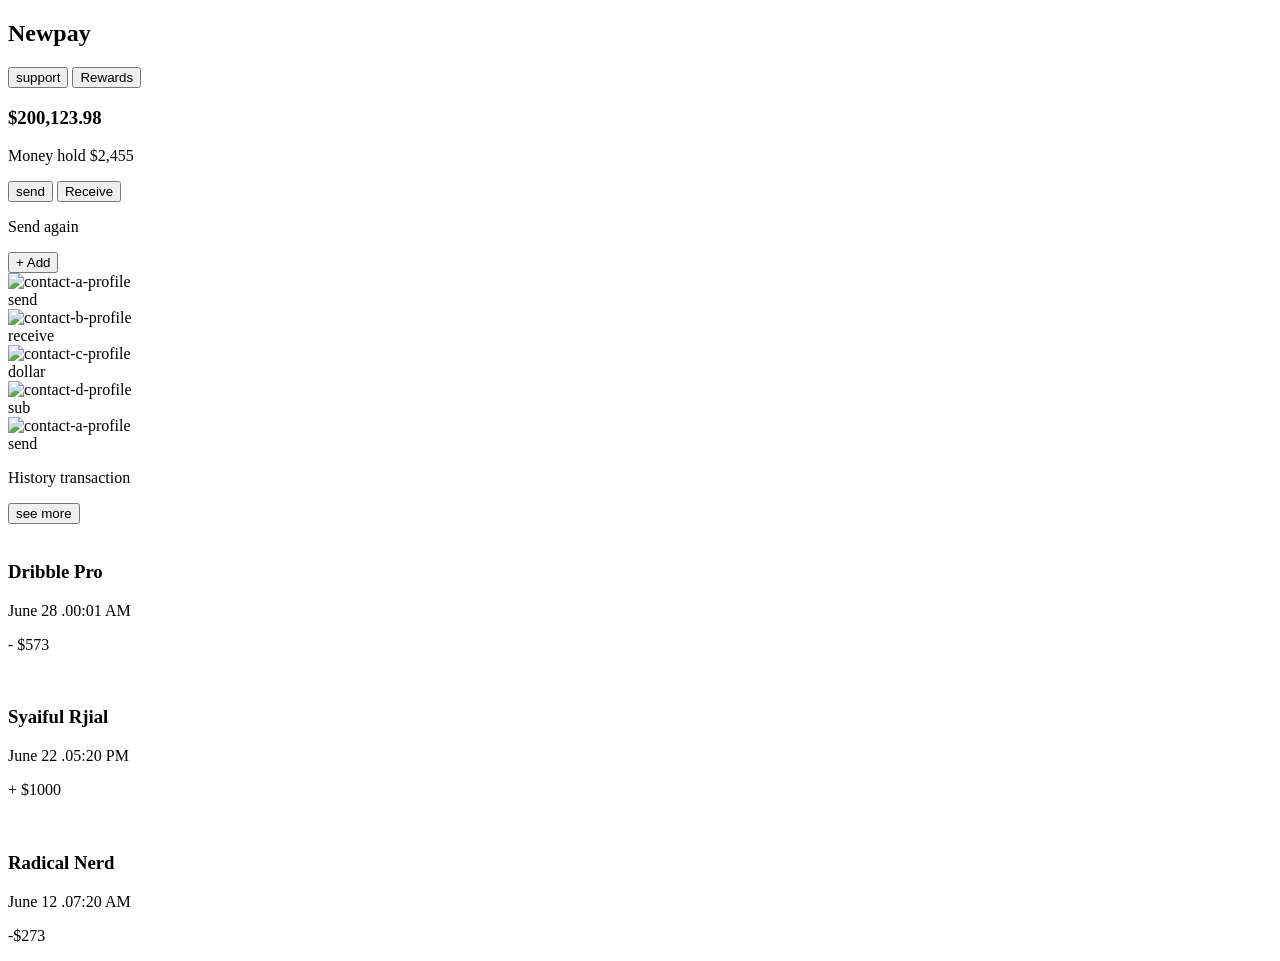
==== index.html @ a056b19e "changed nav div to button" ====
<!DOCTYPE html>
<html lang="en">
<head>
    <meta charset="UTF-8">
    <meta name="viewport" content="width=device-width, initial-scale=1.0">
    <link rel="stylesheet" href="style.css">
    <title>Document</title>
</head>
<body>
    <section class="main">
        <nav class="top-nav">
                <h2>Newpay</h2>
                <div class="other">
                    <button class="support">support</button>
                    <button class="rewards">Rewards</button>
                </div>
        </nav>
        <section class="money">
            <div class="amount">
                <div class="balance">
                    <h1>$200,123.98</h1>
                </div>
                <div class="saved-balance">
                    <p>Money hold $2,455</p>
                </div>
            </div>
        </section>
        <section class="send-and-history">
            <div class="send-receive">
                <button type="button" class="send">send</button>
                <button type="button" class="receive">Receive</button>
            </div>
            <div class="favourite">
                <div class="send-again div-nav">
                    <p>Send again</p>
                    <button type="button">+ Add</button>

                </div>
                <div class="favourite-contact">
                    <div class="contact-a">
                        <img src="" alt="contact-a-profile">
                        <div class="activity">send</div>
                    </div>
                    <div class="contact-b">
                        <img src="" alt="contact-b-profile">
                        <div class="activity">receive</div>
                    </div>
                    <div class="contact-c">
                        <img src="" alt="contact-c-profile">
                        <div class="activity">dollar</div>
                    </div>
                    <div class="contact-d">
                        <img src="" alt="contact-d-profile">
                        <div class="activity">sub</div>
                    </div>
                    <div class="contact-e">
                        <img src="" alt="contact-a-profile">
                        <div class="activity">send</div>
                    </div>
                </div>
            </div>
            <div class="transcation-history">
                <div class="transcation-history-nav">
                    <p>History transaction</p>
                    <button type="button">see more</button>
                </div>
                <div class="history">
                    <div class="history-a">
                        <div class="profile-details">
                            <img src="" alt="">
                            <div class="trans-details">
                                <h3 class="name">Dribble Pro</h3>
                                <p class="date-time">June 28 .00:01 AM</p>
                            </div>
                        </div>
                        <div class="transcation-amount">
                            <p>- $573</p>
                        </div>
                    </div>
                    <div class="history-b">
                        <div class="profile-details">
                            <img src="" alt="">
                            <div class="trans-details">
                                <h3 class="name">Syaiful Rjial</h3>
                                <p class="date-time">June 22 .05:20 PM</p>
                            </div>
                        </div>
                        <div class="transcation-amount">
                            <p>+ $1000</p>
                        </div>
                    </div>
                    <div class="history-c">
                        <div class="profile-details">
                            <img src="" alt="">
                            <div class="trans-details">
                                <h3 class="name">Radical Nerd</h3>
                                <p class="date-time">June 12 .07:20 AM</p>
                            </div>
                        </div>
                        <div class="transcation-amount">
                            <p>-$273</p>
                        </div>
                    </div>
                </div>
            </div>
        </section>
    </section>
</body>
</html>
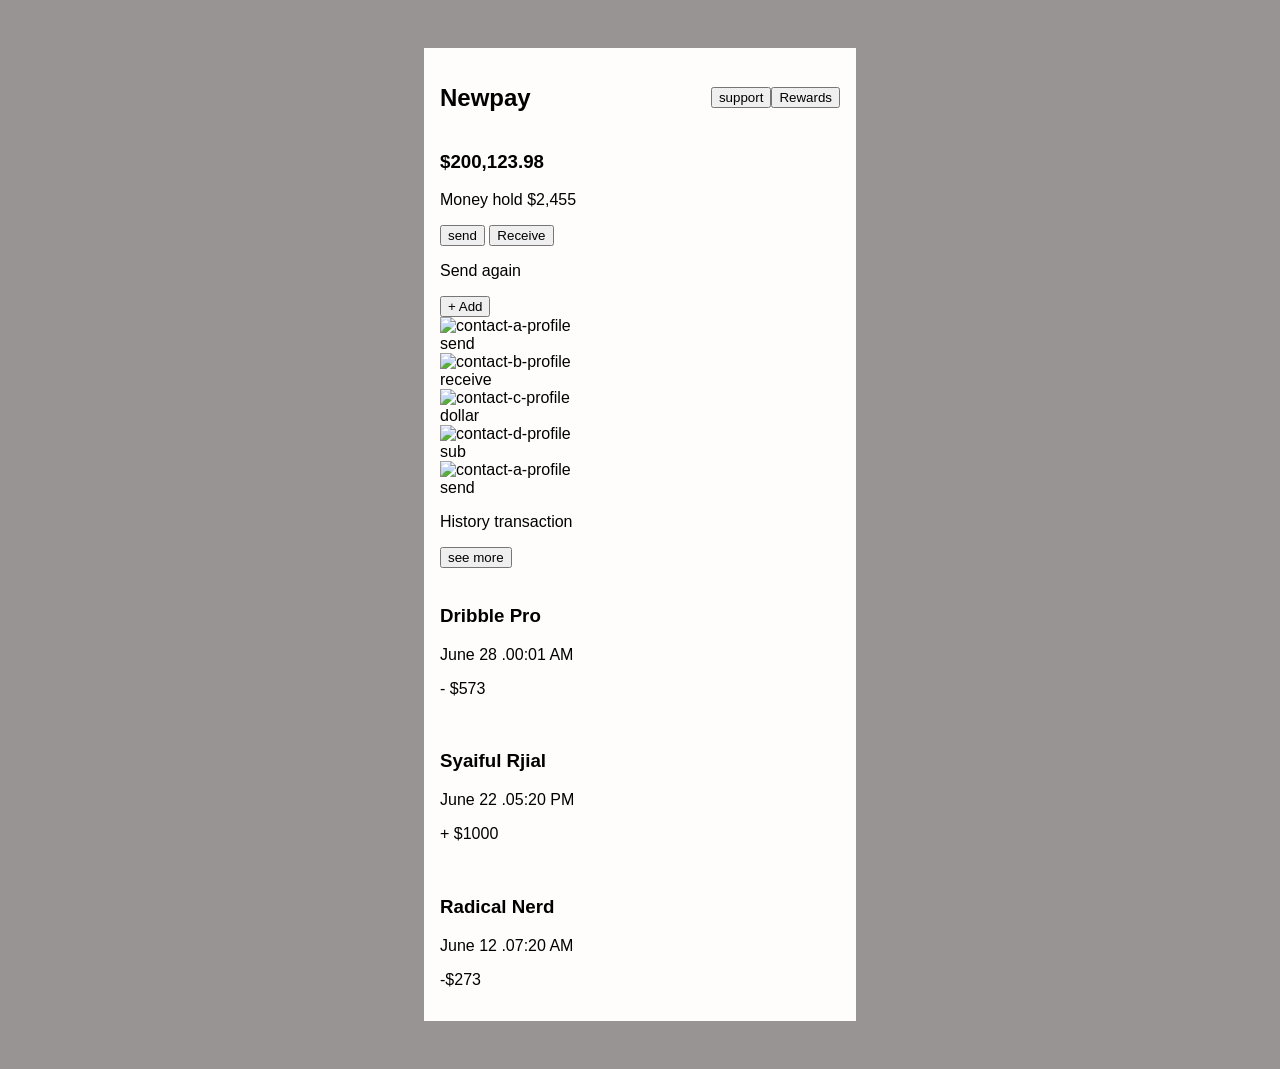
==== commit 86e36a70: "added img to contact favourite" ====
--- a/index.html
+++ b/index.html
@@ -38,29 +38,29 @@
                 </div>
                 <div class="favourite-contact">
                     <div class="contact-a">
-                        <img src="" alt="contact-a-profile">
+                        <img src="./IMG_3516.JPG" alt="contact-a-profile">
                         <div class="activity">send</div>
                     </div>
                     <div class="contact-b">
-                        <img src="" alt="contact-b-profile">
+                        <img src="./IMG_3517.JPG" alt="contact-b-profile">
                         <div class="activity">receive</div>
                     </div>
                     <div class="contact-c">
-                        <img src="" alt="contact-c-profile">
+                        <img src="./IMG_3518.JPG" alt="contact-c-profile">
                         <div class="activity">dollar</div>
                     </div>
                     <div class="contact-d">
-                        <img src="" alt="contact-d-profile">
+                        <img src="./IMG_3519.JPG" alt="contact-d-profile">
                         <div class="activity">sub</div>
                     </div>
                     <div class="contact-e">
-                        <img src="" alt="contact-a-profile">
+                        <img src="./IMG_3520.JPG" alt="contact-a-profile">
                         <div class="activity">send</div>
                     </div>
                 </div>
             </div>
             <div class="transcation-history">
-                <div class="transcation-history-nav">
+                <div class="transcation-history-nav div-nav">
                     <p>History transaction</p>
                     <button type="button">see more</button>
                 </div>
@@ -106,4 +106,4 @@
         </section>
     </section>
 </body>
-</html>+</html>
--- a/style.css
+++ b/style.css
@@ -0,0 +1,20 @@
+body{
+    background-color: rgb(153, 148, 148);
+    margin: 0;
+}
+.main{
+    background-color: rgb(255, 253, 251);
+    max-width: 400px;
+    margin: 3rem auto;
+    padding: 1rem;
+    font-family: Arial, Helvetica, sans-serif;
+}
+nav{
+    display: flex;
+    justify-content: space-between;
+    align-self: center;
+}
+.other{
+    display: flex;
+    align-items: center;
+}
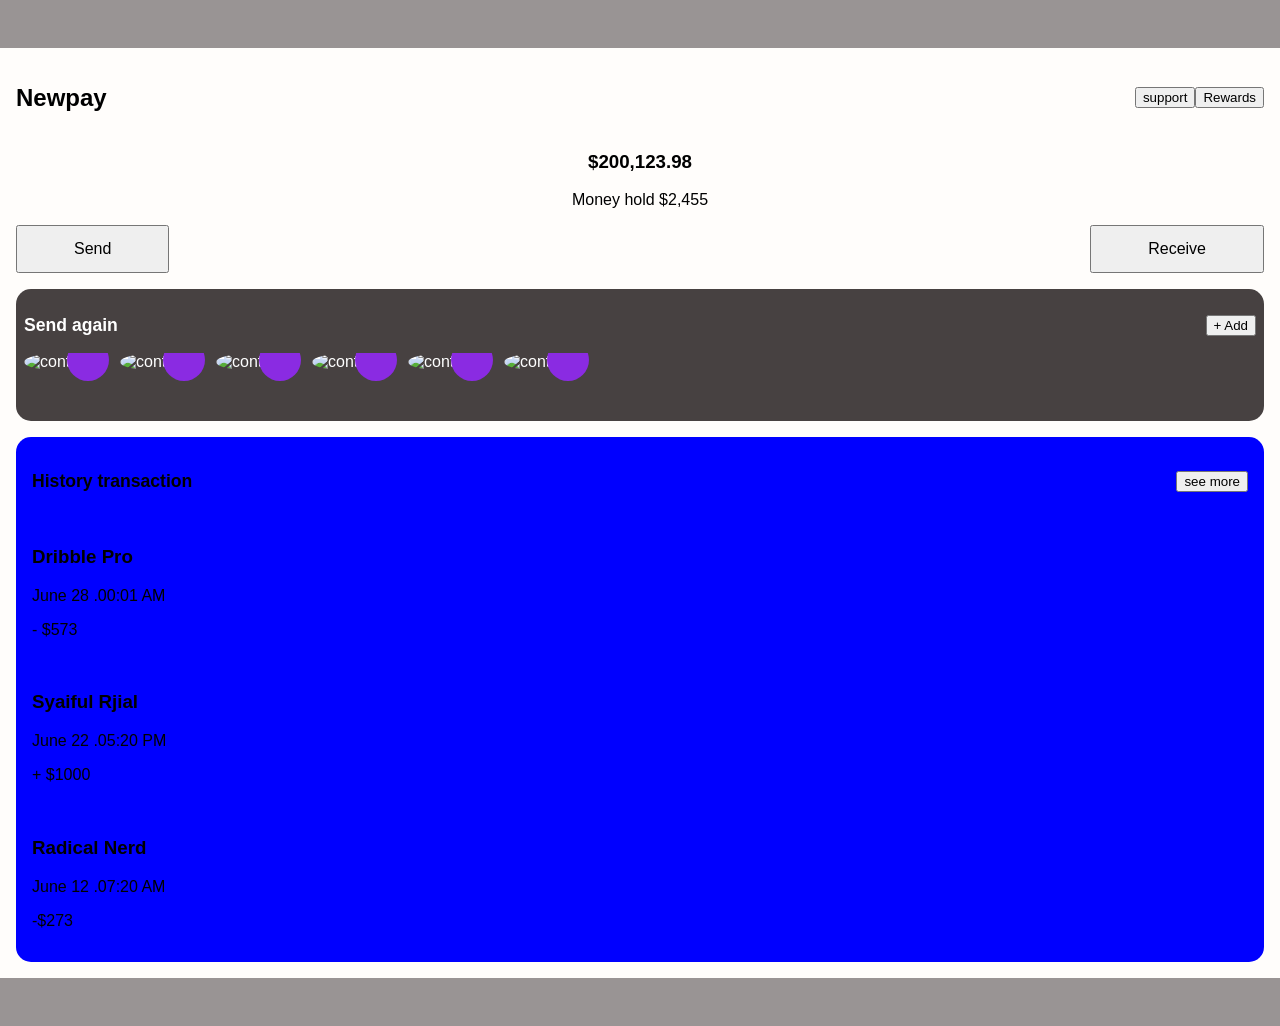
==== commit bdf706cf: "styled the contact favourite" ====
--- a/index.html
+++ b/index.html
@@ -4,6 +4,7 @@
     <meta charset="UTF-8">
     <meta name="viewport" content="width=device-width, initial-scale=1.0">
     <link rel="stylesheet" href="style.css">
+    <link rel="stylesheet" href="fontawesome-free-7.1.0-web/css/all.min.css">
     <title>Document</title>
 </head>
 <body>
@@ -27,7 +28,7 @@
         </section>
         <section class="send-and-history">
             <div class="send-receive">
-                <button type="button" class="send">send</button>
+                <button type="button" class="send">Send</button>
                 <button type="button" class="receive">Receive</button>
             </div>
             <div class="favourite">
@@ -37,25 +38,30 @@
 
                 </div>
                 <div class="favourite-contact">
-                    <div class="contact-a">
+                    <div class="contact-a favor">
                         <img src="./IMG_3516.JPG" alt="contact-a-profile">
-                        <div class="activity">send</div>
+                        <div class="activity"><i class="fas fa-share"></i></div>
+                        
                     </div>
-                    <div class="contact-b">
+                    <div class="contact-b favor">
                         <img src="./IMG_3517.JPG" alt="contact-b-profile">
-                        <div class="activity">receive</div>
+                        <div class="activity"><i class="fas fas fa-dollar-sign"></i></div>
                     </div>
-                    <div class="contact-c">
+                    <div class="contact-c favor">
                         <img src="./IMG_3518.JPG" alt="contact-c-profile">
-                        <div class="activity">dollar</div>
+                        <div class="activity"><i class="fas fas fa-dollar-sign"></i></div>
                     </div>
-                    <div class="contact-d">
+                    <div class="contact-d favor">
                         <img src="./IMG_3519.JPG" alt="contact-d-profile">
-                        <div class="activity">sub</div>
+                        <div class="activity"><i class="fab fa-paypal"></i></div>
                     </div>
-                    <div class="contact-e">
+                    <div class="contact-e favor">
                         <img src="./IMG_3520.JPG" alt="contact-a-profile">
-                        <div class="activity">send</div>
+                        <div class="activity"><i class="fab fa-apple-pay"></i></div>
+                    </div>
+                    <div class="contact-f favor">
+                        <img src="./IMG_3516.JPG" alt="contact-a-profile">
+                        <div class="activity"><i class="fab fa-ethereum"></i></div>
                     </div>
                 </div>
             </div>
--- a/style.css
+++ b/style.css
@@ -4,7 +4,7 @@
 }
 .main{
     background-color: rgb(255, 253, 251);
-    max-width: 400px;
+    /* max-width: 400px; */
     margin: 3rem auto;
     padding: 1rem;
     font-family: Arial, Helvetica, sans-serif;
@@ -17,4 +17,71 @@
 .other{
     display: flex;
     align-items: center;
+}
+.money{
+    text-align: center;
+}
+.send-receive{
+    text-align: center;
+    display: flex;
+    justify-content: space-between;
+
+}
+.activity{
+    background-color: blueviolet;
+    border-radius: 100%;
+    position: relative;
+    top: -2rem;
+    left: 1.5rem;
+    width: 2rem;
+    height: 2rem;
+    align-items: center;
+    justify-content: center;
+    display: flex;
+    padding: 0.3rem;
+    font-size: 1.5rem;
+    /* color: red; */
+}
+.send-receive button{
+    height: 3rem;
+    font-size: 1rem;
+    padding: 0 3.5rem 0 3.5rem ;
+    text-align: center;
+}
+.favourite{
+    margin-top: 1rem;
+    background-color: rgb(71, 65, 65);
+    color: white;
+    padding: 0.5rem;
+    border-radius: 15px;
+}
+.send-again, .div-nav{
+    display: flex;
+    justify-content: space-between;
+    align-items: center;
+    font-size: 1.1rem;
+    font-weight: 700;
+}
+.favourite-contact{
+    display: flex;
+    overflow-x: auto;
+    white-space: nowrap;
+    scrollbar-width:thin;
+    gap: 1rem;
+}
+
+.favourite-contact img{
+    width: 5rem;
+    border-radius: 50%;
+}
+.favor{
+    display: flex;
+    flex-direction: column;
+    align-items: center;
+}
+.transcation-history{
+    background-color: blue;
+    margin-top: 1rem;
+    border-radius: 15px;
+    padding: 1rem;
 }
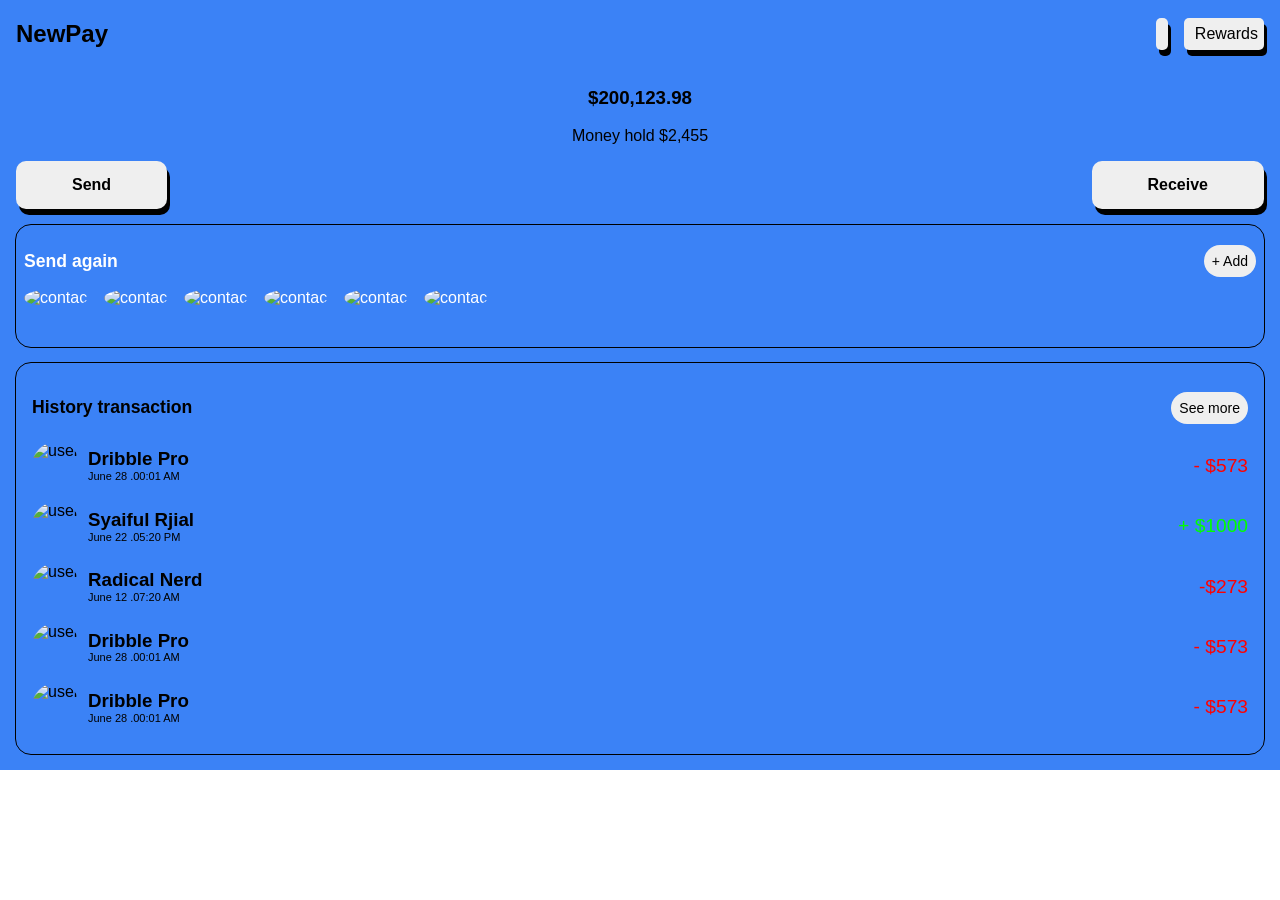
==== commit 2c00501a: "completed the homepage and added functionality" ====
--- a/index.html
+++ b/index.html
@@ -3,17 +3,19 @@
 <head>
     <meta charset="UTF-8">
     <meta name="viewport" content="width=device-width, initial-scale=1.0">
+    <script src="script.js" defer></script>
     <link rel="stylesheet" href="style.css">
     <link rel="stylesheet" href="fontawesome-free-7.1.0-web/css/all.min.css">
-    <title>Document</title>
+    <link rel="stylesheet" href="fontawesome-free-7.1.0-web/css/brands.css">
+    <title>NewPay</title>
 </head>
 <body>
     <section class="main">
         <nav class="top-nav">
-                <h2>Newpay</h2>
+                <h2>NewPay</h2>
                 <div class="other">
-                    <button class="support">support</button>
-                    <button class="rewards">Rewards</button>
+                    <button class="support"><i class="far fa-question-circle"></i></button>
+                    <button class="rewards"><i class="fas fa-gift"></i>Rewards</button>
                 </div>
         </nav>
         <section class="money">
@@ -28,7 +30,7 @@
         </section>
         <section class="send-and-history">
             <div class="send-receive">
-                <button type="button" class="send">Send</button>
+                <button type="button" class="send"><i class=></i>Send</button>
                 <button type="button" class="receive">Receive</button>
             </div>
             <div class="favourite">
@@ -39,28 +41,28 @@
                 </div>
                 <div class="favourite-contact">
                     <div class="contact-a favor">
-                        <img src="./IMG_3516.JPG" alt="contact-a-profile">
-                        <div class="activity"><i class="fas fa-share"></i></div>
+                        <img src="img/user/IMG_3516.JPG" alt="contact-a-profile">
+                        <div class="activity"><i class="fab fa-bitcoin"></i></div>
                         
                     </div>
                     <div class="contact-b favor">
-                        <img src="./IMG_3517.JPG" alt="contact-b-profile">
+                        <img src="img/user/IMG_3517.JPG" alt="contact-b-profile">
                         <div class="activity"><i class="fas fas fa-dollar-sign"></i></div>
                     </div>
                     <div class="contact-c favor">
-                        <img src="./IMG_3518.JPG" alt="contact-c-profile">
+                        <img src="img/user/IMG_3518.JPG" alt="contact-c-profile">
                         <div class="activity"><i class="fas fas fa-dollar-sign"></i></div>
                     </div>
                     <div class="contact-d favor">
-                        <img src="./IMG_3519.JPG" alt="contact-d-profile">
+                        <img src="img/user/IMG_3519.JPG" alt="contact-d-profile">
                         <div class="activity"><i class="fab fa-paypal"></i></div>
                     </div>
                     <div class="contact-e favor">
-                        <img src="./IMG_3520.JPG" alt="contact-a-profile">
+                        <img src="img/user/IMG_3520.JPG" alt="contact-a-profile">
                         <div class="activity"><i class="fab fa-apple-pay"></i></div>
                     </div>
                     <div class="contact-f favor">
-                        <img src="./IMG_3516.JPG" alt="contact-a-profile">
+                        <img src="img/user/IMG_3516.JPG" alt="contact-a-profile">
                         <div class="activity"><i class="fab fa-ethereum"></i></div>
                     </div>
                 </div>
@@ -68,12 +70,12 @@
             <div class="transcation-history">
                 <div class="transcation-history-nav div-nav">
                     <p>History transaction</p>
-                    <button type="button">see more</button>
+                    <button type="button">See more</button>
                 </div>
                 <div class="history">
-                    <div class="history-a">
+                    <div class="history-a history-sec">
                         <div class="profile-details">
-                            <img src="" alt="">
+                            <img src="./img/user/IMG_3516.JPG" alt="user-profile">
                             <div class="trans-details">
                                 <h3 class="name">Dribble Pro</h3>
                                 <p class="date-time">June 28 .00:01 AM</p>
@@ -83,9 +85,9 @@
                             <p>- $573</p>
                         </div>
                     </div>
-                    <div class="history-b">
+                    <div class="history-b history-sec">
                         <div class="profile-details">
-                            <img src="" alt="">
+                            <img src="./img/user/IMG_3517.JPG" alt="user-profile">
                             <div class="trans-details">
                                 <h3 class="name">Syaiful Rjial</h3>
                                 <p class="date-time">June 22 .05:20 PM</p>
@@ -95,9 +97,9 @@
                             <p>+ $1000</p>
                         </div>
                     </div>
-                    <div class="history-c">
+                    <div class="history-c history-sec">
                         <div class="profile-details">
-                            <img src="" alt="">
+                            <img src="./img/user/IMG_3519.JPG" alt="user-profile">
                             <div class="trans-details">
                                 <h3 class="name">Radical Nerd</h3>
                                 <p class="date-time">June 12 .07:20 AM</p>
@@ -107,9 +109,42 @@
                             <p>-$273</p>
                         </div>
                     </div>
+                    <div class="history-d history-sec">
+                        <div class="profile-details">
+                            <img src="./img/user/IMG_3517.JPG" alt="user-profile">
+                            <div class="trans-details">
+                                <h3 class="name">Dribble Pro</h3>
+                                <p class="date-time">June 28 .00:01 AM</p>
+                            </div>
+                        </div>
+                        <div class="transcation-amount">
+                            <p>- $573</p>
+                        </div>
+                    </div>
+                    <div class="history-e history-sec">
+                        <div class="profile-details">
+                            <img src="./img/user/IMG_3520.JPG" alt="user-profile">
+                            <div class="trans-details">
+                                <h3 class="name">Dribble Pro</h3>
+                                <p class="date-time">June 28 .00:01 AM</p>
+                            </div>
+                        </div>
+                        <div class="transcation-amount">
+                            <p>- $573</p>
+                        </div>
+                    </div>
                 </div>
             </div>
         </section>
+        <div class="down-nav">
+            <i class="fas fa-home"></i>
+            <i class="far fa-credit-card"></i>
+            <i class="far fa-user-circle"></i>
+        </div>  
+    
+    </section>
+    <section class="soon">
+    <p>COMING SOON <i class="far fa-clock"></i></p><br><p>Only Send and Receive are available</p>
     </section>
 </body>
 </html>
--- a/style.css
+++ b/style.css
@@ -1,12 +1,24 @@
+:root{
+    /* --primary-color: rgb(71, 65, 65);
+    --secondary-color: rgb(255, 253, 251);
+    --tertiary-color: rgb(153, 148, 148); */
+    /* --secondary-color: #1F242E; */
+    --secondary-color: #3B82F6;
+    /* --primary-color: #60A5FA; */
+    /* --primary-color: #93C5FD; */
+    --octonary-color: #F3F4F6;
+}
+
 body{
-    background-color: rgb(153, 148, 148);
+    background-color: var(--tertiary-color);
     margin: 0;
 }
 .main{
-    background-color: rgb(255, 253, 251);
+    background-color: var(--secondary-color);
     /* max-width: 400px; */
-    margin: 3rem auto;
+    /* margin: 3rem auto; */
     padding: 1rem;
+    margin-top: -1rem;
     font-family: Arial, Helvetica, sans-serif;
 }
 nav{
@@ -17,6 +29,18 @@
 .other{
     display: flex;
     align-items: center;
+    gap: 1rem;
+}
+.other button{
+    display: flex;
+    align-items: center;
+    border-radius: 5px;
+    border: none;
+    gap: 5px ;
+    height: 2rem;
+    font-size: 1rem;
+    box-shadow: 3px 6px;
+    
 }
 .money{
     text-align: center;
@@ -25,35 +49,42 @@
     text-align: center;
     display: flex;
     justify-content: space-between;
-
+    
 }
 .activity{
-    background-color: blueviolet;
+    background-color: var(--quinary-color);
     border-radius: 100%;
     position: relative;
-    top: -2rem;
-    left: 1.5rem;
+    top: -1.8rem;
+    left: 1.4rem;
     width: 2rem;
     height: 2rem;
     align-items: center;
     justify-content: center;
     display: flex;
-    padding: 0.3rem;
+    /* padding: 0.3rem; */
     font-size: 1.5rem;
+    
     /* color: red; */
 }
 .send-receive button{
     height: 3rem;
     font-size: 1rem;
+    font-weight: 700;
     padding: 0 3.5rem 0 3.5rem ;
     text-align: center;
+    border-radius: 10px;
+    border: none;
+    box-shadow: 3px 6px;
 }
+
 .favourite{
     margin-top: 1rem;
-    background-color: rgb(71, 65, 65);
+    background-color: var(--primary-color);
     color: white;
     padding: 0.5rem;
     border-radius: 15px;
+    outline: 1px solid black;
 }
 .send-again, .div-nav{
     display: flex;
@@ -61,6 +92,12 @@
     align-items: center;
     font-size: 1.1rem;
     font-weight: 700;
+}
+.div-nav button{
+    padding: 0.5rem;
+    border-radius: 52px;
+    border: none;
+    font-size: 14px;
 }
 .favourite-contact{
     display: flex;
@@ -70,8 +107,8 @@
     gap: 1rem;
 }
 
-.favourite-contact img{
-    width: 5rem;
+.favourite-contact img, img{
+    width: 4rem;
     border-radius: 50%;
 }
 .favor{
@@ -80,8 +117,74 @@
     align-items: center;
 }
 .transcation-history{
-    background-color: blue;
+    background-color: var(--primary-color);
     margin-top: 1rem;
     border-radius: 15px;
     padding: 1rem;
-}+    outline: 1px solid black;
+}
+.history{
+    /* background-color: brown; */
+    /* overflow-y:scroll; */
+    white-space: nowrap;
+    scrollbar-width:thin; 
+    /* height: 15rem;  */
+}
+.history img{
+    width: 3rem;
+    height: 3rem;
+}
+.history-sec{
+    display: flex;
+    justify-content: space-between;
+}
+.profile-details{
+    display: flex;
+    align-items: center;
+    gap: 0.5rem;
+    justify-content: center;
+}
+.trans-details{
+    display: flex;
+    flex-direction: column;
+}
+.trans-details h3{
+    margin-bottom: -0.7rem;
+    margin-top: 10px;
+}
+.trans-details p{
+    font-size: 11px;
+}
+.transcation-amount{
+    font-size: 1.2rem;
+}
+.down-nav{
+    display: none;
+    /* background-color: black; */
+    border: 1px solid black;
+    color: white;
+    width: 15rem;
+    align-items: center;
+    justify-content: space-between;
+    padding: 1rem;
+    border-radius: 5rem;
+    font-size: 2rem;
+    margin: 2rem auto;
+    top: 42rem;
+    /*
+    left: 14rem; */
+    position:fixed;
+}
+.soon{
+    font-family: Arial, Helvetica, sans-serif;
+    display: none;
+    background-color:#F3F4F6;
+    position: fixed;
+    font-size: 1.2rem;
+    border-radius: 10px;
+    padding: 1rem;
+    text-align: center;
+    top: 20rem;
+    left: 6rem;
+    outline: 1px solid black;
+}
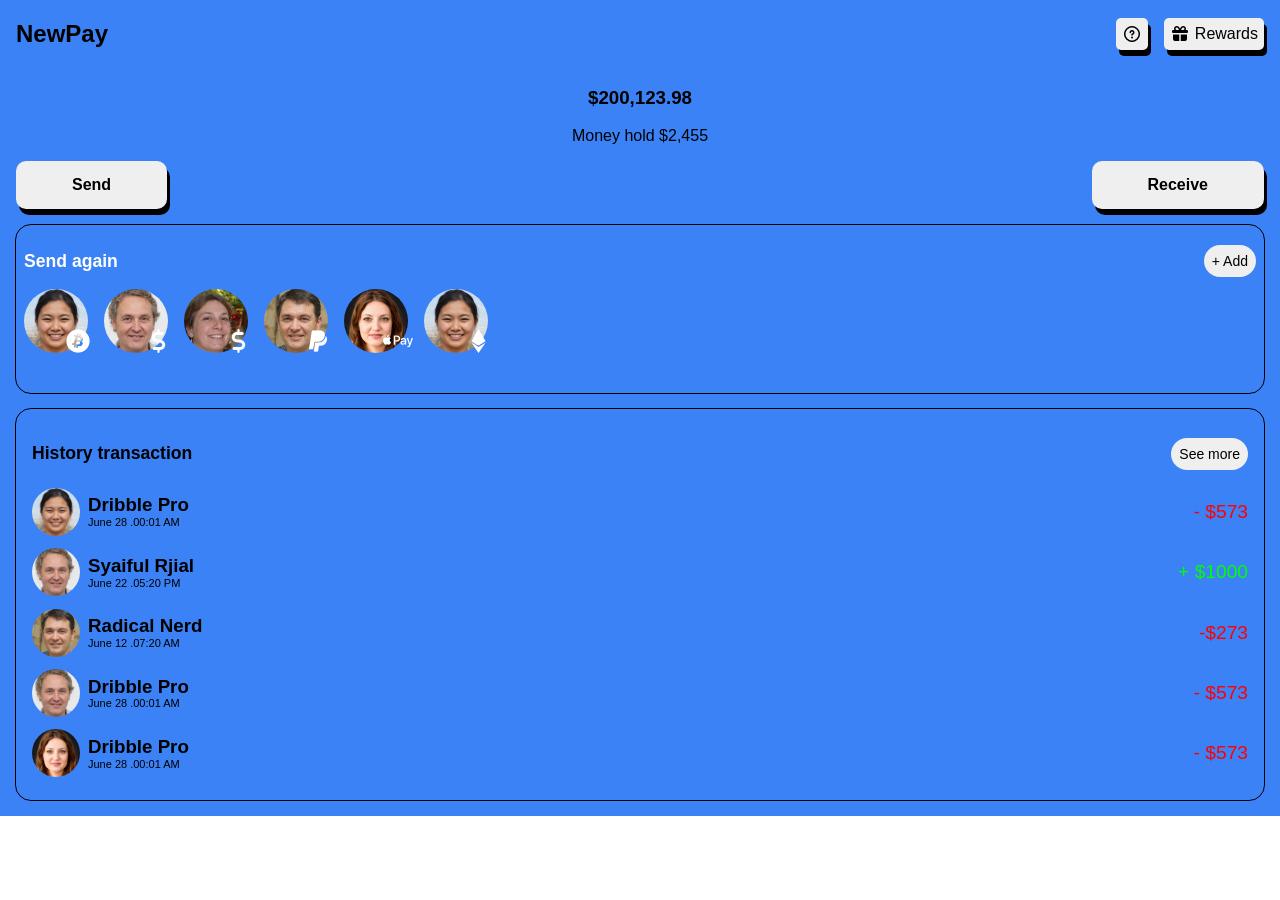
==== commit 53cd1b9e: "added all images and icons" ====
--- a/index.html
+++ b/index.html
@@ -30,7 +30,7 @@
         </section>
         <section class="send-and-history">
             <div class="send-receive">
-                <button type="button" class="send"><i class=></i>Send</button>
+                <button type="button" class="send" ><i class=></i>Send</button></a>
                 <button type="button" class="receive">Receive</button>
             </div>
             <div class="favourite">
--- a/fontawesome-free-7.1.0-web/css/brands.css
+++ b/fontawesome-free-7.1.0-web/css/brands.css
@@ -0,0 +1,2219 @@
+/*!
+ * Font Awesome Free 7.1.0 by @fontawesome - https://fontawesome.com
+ * License - https://fontawesome.com/license/free (Icons: CC BY 4.0, Fonts: SIL OFL 1.1, Code: MIT License)
+ * Copyright 2025 Fonticons, Inc.
+ */
+:root, :host {
+  --fa-family-brands: "Font Awesome 7 Brands";
+  --fa-font-brands: normal 400 1em/1 var(--fa-family-brands);
+}
+
+@font-face {
+  font-family: "Font Awesome 7 Brands";
+  font-style: normal;
+  font-weight: 400;
+  font-display: block;
+  src: url("../webfonts/fa-brands-400.woff2");
+}
+.fab,
+.fa-brands,
+.fa-classic.fa-brands {
+  --fa-family: var(--fa-family-brands);
+  --fa-style: 400;
+}
+
+.fa-firefox-browser {
+  --fa: "\e007";
+}
+
+.fa-ideal {
+  --fa: "\e013";
+}
+
+.fa-microblog {
+  --fa: "\e01a";
+}
+
+.fa-square-pied-piper {
+  --fa: "\e01e";
+}
+
+.fa-pied-piper-square {
+  --fa: "\e01e";
+}
+
+.fa-unity {
+  --fa: "\e049";
+}
+
+.fa-dailymotion {
+  --fa: "\e052";
+}
+
+.fa-square-instagram {
+  --fa: "\e055";
+}
+
+.fa-instagram-square {
+  --fa: "\e055";
+}
+
+.fa-mixer {
+  --fa: "\e056";
+}
+
+.fa-shopify {
+  --fa: "\e057";
+}
+
+.fa-deezer {
+  --fa: "\e077";
+}
+
+.fa-edge-legacy {
+  --fa: "\e078";
+}
+
+.fa-google-pay {
+  --fa: "\e079";
+}
+
+.fa-rust {
+  --fa: "\e07a";
+}
+
+.fa-tiktok {
+  --fa: "\e07b";
+}
+
+.fa-unsplash {
+  --fa: "\e07c";
+}
+
+.fa-cloudflare {
+  --fa: "\e07d";
+}
+
+.fa-guilded {
+  --fa: "\e07e";
+}
+
+.fa-hive {
+  --fa: "\e07f";
+}
+
+.fa-42-group {
+  --fa: "\e080";
+}
+
+.fa-innosoft {
+  --fa: "\e080";
+}
+
+.fa-instalod {
+  --fa: "\e081";
+}
+
+.fa-octopus-deploy {
+  --fa: "\e082";
+}
+
+.fa-perbyte {
+  --fa: "\e083";
+}
+
+.fa-uncharted {
+  --fa: "\e084";
+}
+
+.fa-watchman-monitoring {
+  --fa: "\e087";
+}
+
+.fa-wodu {
+  --fa: "\e088";
+}
+
+.fa-wirsindhandwerk {
+  --fa: "\e2d0";
+}
+
+.fa-wsh {
+  --fa: "\e2d0";
+}
+
+.fa-bots {
+  --fa: "\e340";
+}
+
+.fa-cmplid {
+  --fa: "\e360";
+}
+
+.fa-bilibili {
+  --fa: "\e3d9";
+}
+
+.fa-golang {
+  --fa: "\e40f";
+}
+
+.fa-pix {
+  --fa: "\e43a";
+}
+
+.fa-sitrox {
+  --fa: "\e44a";
+}
+
+.fa-hashnode {
+  --fa: "\e499";
+}
+
+.fa-meta {
+  --fa: "\e49b";
+}
+
+.fa-padlet {
+  --fa: "\e4a0";
+}
+
+.fa-nfc-directional {
+  --fa: "\e530";
+}
+
+.fa-nfc-symbol {
+  --fa: "\e531";
+}
+
+.fa-screenpal {
+  --fa: "\e570";
+}
+
+.fa-space-awesome {
+  --fa: "\e5ac";
+}
+
+.fa-square-font-awesome {
+  --fa: "\e5ad";
+}
+
+.fa-square-gitlab {
+  --fa: "\e5ae";
+}
+
+.fa-gitlab-square {
+  --fa: "\e5ae";
+}
+
+.fa-odysee {
+  --fa: "\e5c6";
+}
+
+.fa-stubber {
+  --fa: "\e5c7";
+}
+
+.fa-debian {
+  --fa: "\e60b";
+}
+
+.fa-shoelace {
+  --fa: "\e60c";
+}
+
+.fa-threads {
+  --fa: "\e618";
+}
+
+.fa-square-threads {
+  --fa: "\e619";
+}
+
+.fa-square-x-twitter {
+  --fa: "\e61a";
+}
+
+.fa-x-twitter {
+  --fa: "\e61b";
+}
+
+.fa-opensuse {
+  --fa: "\e62b";
+}
+
+.fa-letterboxd {
+  --fa: "\e62d";
+}
+
+.fa-square-letterboxd {
+  --fa: "\e62e";
+}
+
+.fa-mintbit {
+  --fa: "\e62f";
+}
+
+.fa-google-scholar {
+  --fa: "\e63b";
+}
+
+.fa-brave {
+  --fa: "\e63c";
+}
+
+.fa-brave-reverse {
+  --fa: "\e63d";
+}
+
+.fa-pixiv {
+  --fa: "\e640";
+}
+
+.fa-upwork {
+  --fa: "\e641";
+}
+
+.fa-webflow {
+  --fa: "\e65c";
+}
+
+.fa-signal-messenger {
+  --fa: "\e663";
+}
+
+.fa-bluesky {
+  --fa: "\e671";
+}
+
+.fa-jxl {
+  --fa: "\e67b";
+}
+
+.fa-square-upwork {
+  --fa: "\e67c";
+}
+
+.fa-web-awesome {
+  --fa: "\e682";
+}
+
+.fa-square-web-awesome {
+  --fa: "\e683";
+}
+
+.fa-square-web-awesome-stroke {
+  --fa: "\e684";
+}
+
+.fa-dart-lang {
+  --fa: "\e693";
+}
+
+.fa-flutter {
+  --fa: "\e694";
+}
+
+.fa-files-pinwheel {
+  --fa: "\e69f";
+}
+
+.fa-css {
+  --fa: "\e6a2";
+}
+
+.fa-square-bluesky {
+  --fa: "\e6a3";
+}
+
+.fa-openai {
+  --fa: "\e7cf";
+}
+
+.fa-square-linkedin {
+  --fa: "\e7d0";
+}
+
+.fa-cash-app {
+  --fa: "\e7d4";
+}
+
+.fa-disqus {
+  --fa: "\e7d5";
+}
+
+.fa-eleventy {
+  --fa: "\e7d6";
+}
+
+.fa-11ty {
+  --fa: "\e7d6";
+}
+
+.fa-kakao-talk {
+  --fa: "\e7d7";
+}
+
+.fa-linktree {
+  --fa: "\e7d8";
+}
+
+.fa-notion {
+  --fa: "\e7d9";
+}
+
+.fa-pandora {
+  --fa: "\e7da";
+}
+
+.fa-pixelfed {
+  --fa: "\e7db";
+}
+
+.fa-tidal {
+  --fa: "\e7dc";
+}
+
+.fa-vsco {
+  --fa: "\e7dd";
+}
+
+.fa-w3c {
+  --fa: "\e7de";
+}
+
+.fa-lumon {
+  --fa: "\e7e2";
+}
+
+.fa-lumon-drop {
+  --fa: "\e7e3";
+}
+
+.fa-square-figma {
+  --fa: "\e7e4";
+}
+
+.fa-tex {
+  --fa: "\e7ff";
+}
+
+.fa-duolingo {
+  --fa: "\e812";
+}
+
+.fa-square-twitter {
+  --fa: "\f081";
+}
+
+.fa-twitter-square {
+  --fa: "\f081";
+}
+
+.fa-square-facebook {
+  --fa: "\f082";
+}
+
+.fa-facebook-square {
+  --fa: "\f082";
+}
+
+.fa-linkedin {
+  --fa: "\f08c";
+}
+
+.fa-square-github {
+  --fa: "\f092";
+}
+
+.fa-github-square {
+  --fa: "\f092";
+}
+
+.fa-twitter {
+  --fa: "\f099";
+}
+
+.fa-facebook {
+  --fa: "\f09a";
+}
+
+.fa-github {
+  --fa: "\f09b";
+}
+
+.fa-pinterest {
+  --fa: "\f0d2";
+}
+
+.fa-square-pinterest {
+  --fa: "\f0d3";
+}
+
+.fa-pinterest-square {
+  --fa: "\f0d3";
+}
+
+.fa-square-google-plus {
+  --fa: "\f0d4";
+}
+
+.fa-google-plus-square {
+  --fa: "\f0d4";
+}
+
+.fa-google-plus-g {
+  --fa: "\f0d5";
+}
+
+.fa-linkedin-in {
+  --fa: "\f0e1";
+}
+
+.fa-github-alt {
+  --fa: "\f113";
+}
+
+.fa-maxcdn {
+  --fa: "\f136";
+}
+
+.fa-html5 {
+  --fa: "\f13b";
+}
+
+.fa-css3 {
+  --fa: "\f13c";
+}
+
+.fa-btc {
+  --fa: "\f15a";
+}
+
+.fa-youtube {
+  --fa: "\f167";
+}
+
+.fa-xing {
+  --fa: "\f168";
+}
+
+.fa-square-xing {
+  --fa: "\f169";
+}
+
+.fa-xing-square {
+  --fa: "\f169";
+}
+
+.fa-dropbox {
+  --fa: "\f16b";
+}
+
+.fa-stack-overflow {
+  --fa: "\f16c";
+}
+
+.fa-instagram {
+  --fa: "\f16d";
+}
+
+.fa-flickr {
+  --fa: "\f16e";
+}
+
+.fa-adn {
+  --fa: "\f170";
+}
+
+.fa-bitbucket {
+  --fa: "\f171";
+}
+
+.fa-tumblr {
+  --fa: "\f173";
+}
+
+.fa-square-tumblr {
+  --fa: "\f174";
+}
+
+.fa-tumblr-square {
+  --fa: "\f174";
+}
+
+.fa-apple {
+  --fa: "\f179";
+}
+
+.fa-windows {
+  --fa: "\f17a";
+}
+
+.fa-android {
+  --fa: "\f17b";
+}
+
+.fa-linux {
+  --fa: "\f17c";
+}
+
+.fa-dribbble {
+  --fa: "\f17d";
+}
+
+.fa-skype {
+  --fa: "\f17e";
+}
+
+.fa-foursquare {
+  --fa: "\f180";
+}
+
+.fa-trello {
+  --fa: "\f181";
+}
+
+.fa-gratipay {
+  --fa: "\f184";
+}
+
+.fa-vk {
+  --fa: "\f189";
+}
+
+.fa-weibo {
+  --fa: "\f18a";
+}
+
+.fa-renren {
+  --fa: "\f18b";
+}
+
+.fa-pagelines {
+  --fa: "\f18c";
+}
+
+.fa-stack-exchange {
+  --fa: "\f18d";
+}
+
+.fa-square-vimeo {
+  --fa: "\f194";
+}
+
+.fa-vimeo-square {
+  --fa: "\f194";
+}
+
+.fa-slack {
+  --fa: "\f198";
+}
+
+.fa-slack-hash {
+  --fa: "\f198";
+}
+
+.fa-wordpress {
+  --fa: "\f19a";
+}
+
+.fa-openid {
+  --fa: "\f19b";
+}
+
+.fa-yahoo {
+  --fa: "\f19e";
+}
+
+.fa-google {
+  --fa: "\f1a0";
+}
+
+.fa-reddit {
+  --fa: "\f1a1";
+}
+
+.fa-square-reddit {
+  --fa: "\f1a2";
+}
+
+.fa-reddit-square {
+  --fa: "\f1a2";
+}
+
+.fa-stumbleupon-circle {
+  --fa: "\f1a3";
+}
+
+.fa-stumbleupon {
+  --fa: "\f1a4";
+}
+
+.fa-delicious {
+  --fa: "\f1a5";
+}
+
+.fa-digg {
+  --fa: "\f1a6";
+}
+
+.fa-pied-piper-pp {
+  --fa: "\f1a7";
+}
+
+.fa-pied-piper-alt {
+  --fa: "\f1a8";
+}
+
+.fa-drupal {
+  --fa: "\f1a9";
+}
+
+.fa-joomla {
+  --fa: "\f1aa";
+}
+
+.fa-behance {
+  --fa: "\f1b4";
+}
+
+.fa-square-behance {
+  --fa: "\f1b5";
+}
+
+.fa-behance-square {
+  --fa: "\f1b5";
+}
+
+.fa-steam {
+  --fa: "\f1b6";
+}
+
+.fa-square-steam {
+  --fa: "\f1b7";
+}
+
+.fa-steam-square {
+  --fa: "\f1b7";
+}
+
+.fa-spotify {
+  --fa: "\f1bc";
+}
+
+.fa-deviantart {
+  --fa: "\f1bd";
+}
+
+.fa-soundcloud {
+  --fa: "\f1be";
+}
+
+.fa-vine {
+  --fa: "\f1ca";
+}
+
+.fa-codepen {
+  --fa: "\f1cb";
+}
+
+.fa-jsfiddle {
+  --fa: "\f1cc";
+}
+
+.fa-rebel {
+  --fa: "\f1d0";
+}
+
+.fa-empire {
+  --fa: "\f1d1";
+}
+
+.fa-square-git {
+  --fa: "\f1d2";
+}
+
+.fa-git-square {
+  --fa: "\f1d2";
+}
+
+.fa-git {
+  --fa: "\f1d3";
+}
+
+.fa-hacker-news {
+  --fa: "\f1d4";
+}
+
+.fa-tencent-weibo {
+  --fa: "\f1d5";
+}
+
+.fa-qq {
+  --fa: "\f1d6";
+}
+
+.fa-weixin {
+  --fa: "\f1d7";
+}
+
+.fa-slideshare {
+  --fa: "\f1e7";
+}
+
+.fa-twitch {
+  --fa: "\f1e8";
+}
+
+.fa-yelp {
+  --fa: "\f1e9";
+}
+
+.fa-paypal {
+  --fa: "\f1ed";
+}
+
+.fa-google-wallet {
+  --fa: "\f1ee";
+}
+
+.fa-cc-visa {
+  --fa: "\f1f0";
+}
+
+.fa-cc-mastercard {
+  --fa: "\f1f1";
+}
+
+.fa-cc-discover {
+  --fa: "\f1f2";
+}
+
+.fa-cc-amex {
+  --fa: "\f1f3";
+}
+
+.fa-cc-paypal {
+  --fa: "\f1f4";
+}
+
+.fa-cc-stripe {
+  --fa: "\f1f5";
+}
+
+.fa-lastfm {
+  --fa: "\f202";
+}
+
+.fa-square-lastfm {
+  --fa: "\f203";
+}
+
+.fa-lastfm-square {
+  --fa: "\f203";
+}
+
+.fa-ioxhost {
+  --fa: "\f208";
+}
+
+.fa-angellist {
+  --fa: "\f209";
+}
+
+.fa-buysellads {
+  --fa: "\f20d";
+}
+
+.fa-connectdevelop {
+  --fa: "\f20e";
+}
+
+.fa-dashcube {
+  --fa: "\f210";
+}
+
+.fa-forumbee {
+  --fa: "\f211";
+}
+
+.fa-leanpub {
+  --fa: "\f212";
+}
+
+.fa-sellsy {
+  --fa: "\f213";
+}
+
+.fa-shirtsinbulk {
+  --fa: "\f214";
+}
+
+.fa-simplybuilt {
+  --fa: "\f215";
+}
+
+.fa-skyatlas {
+  --fa: "\f216";
+}
+
+.fa-pinterest-p {
+  --fa: "\f231";
+}
+
+.fa-whatsapp {
+  --fa: "\f232";
+}
+
+.fa-viacoin {
+  --fa: "\f237";
+}
+
+.fa-medium {
+  --fa: "\f23a";
+}
+
+.fa-medium-m {
+  --fa: "\f23a";
+}
+
+.fa-y-combinator {
+  --fa: "\f23b";
+}
+
+.fa-optin-monster {
+  --fa: "\f23c";
+}
+
+.fa-opencart {
+  --fa: "\f23d";
+}
+
+.fa-expeditedssl {
+  --fa: "\f23e";
+}
+
+.fa-cc-jcb {
+  --fa: "\f24b";
+}
+
+.fa-cc-diners-club {
+  --fa: "\f24c";
+}
+
+.fa-creative-commons {
+  --fa: "\f25e";
+}
+
+.fa-gg {
+  --fa: "\f260";
+}
+
+.fa-gg-circle {
+  --fa: "\f261";
+}
+
+.fa-odnoklassniki {
+  --fa: "\f263";
+}
+
+.fa-square-odnoklassniki {
+  --fa: "\f264";
+}
+
+.fa-odnoklassniki-square {
+  --fa: "\f264";
+}
+
+.fa-get-pocket {
+  --fa: "\f265";
+}
+
+.fa-wikipedia-w {
+  --fa: "\f266";
+}
+
+.fa-safari {
+  --fa: "\f267";
+}
+
+.fa-chrome {
+  --fa: "\f268";
+}
+
+.fa-firefox {
+  --fa: "\f269";
+}
+
+.fa-opera {
+  --fa: "\f26a";
+}
+
+.fa-internet-explorer {
+  --fa: "\f26b";
+}
+
+.fa-contao {
+  --fa: "\f26d";
+}
+
+.fa-500px {
+  --fa: "\f26e";
+}
+
+.fa-amazon {
+  --fa: "\f270";
+}
+
+.fa-houzz {
+  --fa: "\f27c";
+}
+
+.fa-vimeo-v {
+  --fa: "\f27d";
+}
+
+.fa-black-tie {
+  --fa: "\f27e";
+}
+
+.fa-fonticons {
+  --fa: "\f280";
+}
+
+.fa-reddit-alien {
+  --fa: "\f281";
+}
+
+.fa-edge {
+  --fa: "\f282";
+}
+
+.fa-codiepie {
+  --fa: "\f284";
+}
+
+.fa-modx {
+  --fa: "\f285";
+}
+
+.fa-fort-awesome {
+  --fa: "\f286";
+}
+
+.fa-usb {
+  --fa: "\f287";
+}
+
+.fa-product-hunt {
+  --fa: "\f288";
+}
+
+.fa-mixcloud {
+  --fa: "\f289";
+}
+
+.fa-scribd {
+  --fa: "\f28a";
+}
+
+.fa-bluetooth {
+  --fa: "\f293";
+}
+
+.fa-bluetooth-b {
+  --fa: "\f294";
+}
+
+.fa-gitlab {
+  --fa: "\f296";
+}
+
+.fa-wpbeginner {
+  --fa: "\f297";
+}
+
+.fa-wpforms {
+  --fa: "\f298";
+}
+
+.fa-envira {
+  --fa: "\f299";
+}
+
+.fa-glide {
+  --fa: "\f2a5";
+}
+
+.fa-glide-g {
+  --fa: "\f2a6";
+}
+
+.fa-viadeo {
+  --fa: "\f2a9";
+}
+
+.fa-square-viadeo {
+  --fa: "\f2aa";
+}
+
+.fa-viadeo-square {
+  --fa: "\f2aa";
+}
+
+.fa-snapchat {
+  --fa: "\f2ab";
+}
+
+.fa-snapchat-ghost {
+  --fa: "\f2ab";
+}
+
+.fa-square-snapchat {
+  --fa: "\f2ad";
+}
+
+.fa-snapchat-square {
+  --fa: "\f2ad";
+}
+
+.fa-pied-piper {
+  --fa: "\f2ae";
+}
+
+.fa-first-order {
+  --fa: "\f2b0";
+}
+
+.fa-yoast {
+  --fa: "\f2b1";
+}
+
+.fa-themeisle {
+  --fa: "\f2b2";
+}
+
+.fa-google-plus {
+  --fa: "\f2b3";
+}
+
+.fa-font-awesome {
+  --fa: "\f2b4";
+}
+
+.fa-font-awesome-flag {
+  --fa: "\f2b4";
+}
+
+.fa-font-awesome-logo-full {
+  --fa: "\f2b4";
+}
+
+.fa-linode {
+  --fa: "\f2b8";
+}
+
+.fa-quora {
+  --fa: "\f2c4";
+}
+
+.fa-free-code-camp {
+  --fa: "\f2c5";
+}
+
+.fa-telegram {
+  --fa: "\f2c6";
+}
+
+.fa-telegram-plane {
+  --fa: "\f2c6";
+}
+
+.fa-bandcamp {
+  --fa: "\f2d5";
+}
+
+.fa-grav {
+  --fa: "\f2d6";
+}
+
+.fa-etsy {
+  --fa: "\f2d7";
+}
+
+.fa-imdb {
+  --fa: "\f2d8";
+}
+
+.fa-ravelry {
+  --fa: "\f2d9";
+}
+
+.fa-sellcast {
+  --fa: "\f2da";
+}
+
+.fa-superpowers {
+  --fa: "\f2dd";
+}
+
+.fa-wpexplorer {
+  --fa: "\f2de";
+}
+
+.fa-meetup {
+  --fa: "\f2e0";
+}
+
+.fa-square-font-awesome-stroke {
+  --fa: "\f35c";
+}
+
+.fa-font-awesome-alt {
+  --fa: "\f35c";
+}
+
+.fa-accessible-icon {
+  --fa: "\f368";
+}
+
+.fa-accusoft {
+  --fa: "\f369";
+}
+
+.fa-adversal {
+  --fa: "\f36a";
+}
+
+.fa-affiliatetheme {
+  --fa: "\f36b";
+}
+
+.fa-algolia {
+  --fa: "\f36c";
+}
+
+.fa-amilia {
+  --fa: "\f36d";
+}
+
+.fa-angrycreative {
+  --fa: "\f36e";
+}
+
+.fa-app-store {
+  --fa: "\f36f";
+}
+
+.fa-app-store-ios {
+  --fa: "\f370";
+}
+
+.fa-apper {
+  --fa: "\f371";
+}
+
+.fa-asymmetrik {
+  --fa: "\f372";
+}
+
+.fa-audible {
+  --fa: "\f373";
+}
+
+.fa-avianex {
+  --fa: "\f374";
+}
+
+.fa-aws {
+  --fa: "\f375";
+}
+
+.fa-bimobject {
+  --fa: "\f378";
+}
+
+.fa-bitcoin {
+  --fa: "\f379";
+}
+
+.fa-bity {
+  --fa: "\f37a";
+}
+
+.fa-blackberry {
+  --fa: "\f37b";
+}
+
+.fa-blogger {
+  --fa: "\f37c";
+}
+
+.fa-blogger-b {
+  --fa: "\f37d";
+}
+
+.fa-buromobelexperte {
+  --fa: "\f37f";
+}
+
+.fa-centercode {
+  --fa: "\f380";
+}
+
+.fa-cloudscale {
+  --fa: "\f383";
+}
+
+.fa-cloudsmith {
+  --fa: "\f384";
+}
+
+.fa-cloudversify {
+  --fa: "\f385";
+}
+
+.fa-cpanel {
+  --fa: "\f388";
+}
+
+.fa-css3-alt {
+  --fa: "\f38b";
+}
+
+.fa-cuttlefish {
+  --fa: "\f38c";
+}
+
+.fa-d-and-d {
+  --fa: "\f38d";
+}
+
+.fa-deploydog {
+  --fa: "\f38e";
+}
+
+.fa-deskpro {
+  --fa: "\f38f";
+}
+
+.fa-digital-ocean {
+  --fa: "\f391";
+}
+
+.fa-discord {
+  --fa: "\f392";
+}
+
+.fa-discourse {
+  --fa: "\f393";
+}
+
+.fa-dochub {
+  --fa: "\f394";
+}
+
+.fa-docker {
+  --fa: "\f395";
+}
+
+.fa-draft2digital {
+  --fa: "\f396";
+}
+
+.fa-square-dribbble {
+  --fa: "\f397";
+}
+
+.fa-dribbble-square {
+  --fa: "\f397";
+}
+
+.fa-dyalog {
+  --fa: "\f399";
+}
+
+.fa-earlybirds {
+  --fa: "\f39a";
+}
+
+.fa-erlang {
+  --fa: "\f39d";
+}
+
+.fa-facebook-f {
+  --fa: "\f39e";
+}
+
+.fa-facebook-messenger {
+  --fa: "\f39f";
+}
+
+.fa-firstdraft {
+  --fa: "\f3a1";
+}
+
+.fa-fonticons-fi {
+  --fa: "\f3a2";
+}
+
+.fa-fort-awesome-alt {
+  --fa: "\f3a3";
+}
+
+.fa-freebsd {
+  --fa: "\f3a4";
+}
+
+.fa-gitkraken {
+  --fa: "\f3a6";
+}
+
+.fa-gofore {
+  --fa: "\f3a7";
+}
+
+.fa-goodreads {
+  --fa: "\f3a8";
+}
+
+.fa-goodreads-g {
+  --fa: "\f3a9";
+}
+
+.fa-google-drive {
+  --fa: "\f3aa";
+}
+
+.fa-google-play {
+  --fa: "\f3ab";
+}
+
+.fa-gripfire {
+  --fa: "\f3ac";
+}
+
+.fa-grunt {
+  --fa: "\f3ad";
+}
+
+.fa-gulp {
+  --fa: "\f3ae";
+}
+
+.fa-square-hacker-news {
+  --fa: "\f3af";
+}
+
+.fa-hacker-news-square {
+  --fa: "\f3af";
+}
+
+.fa-hire-a-helper {
+  --fa: "\f3b0";
+}
+
+.fa-hotjar {
+  --fa: "\f3b1";
+}
+
+.fa-hubspot {
+  --fa: "\f3b2";
+}
+
+.fa-itunes {
+  --fa: "\f3b4";
+}
+
+.fa-itunes-note {
+  --fa: "\f3b5";
+}
+
+.fa-jenkins {
+  --fa: "\f3b6";
+}
+
+.fa-joget {
+  --fa: "\f3b7";
+}
+
+.fa-js {
+  --fa: "\f3b8";
+}
+
+.fa-square-js {
+  --fa: "\f3b9";
+}
+
+.fa-js-square {
+  --fa: "\f3b9";
+}
+
+.fa-keycdn {
+  --fa: "\f3ba";
+}
+
+.fa-kickstarter {
+  --fa: "\f3bb";
+}
+
+.fa-square-kickstarter {
+  --fa: "\f3bb";
+}
+
+.fa-kickstarter-k {
+  --fa: "\f3bc";
+}
+
+.fa-laravel {
+  --fa: "\f3bd";
+}
+
+.fa-line {
+  --fa: "\f3c0";
+}
+
+.fa-lyft {
+  --fa: "\f3c3";
+}
+
+.fa-magento {
+  --fa: "\f3c4";
+}
+
+.fa-medapps {
+  --fa: "\f3c6";
+}
+
+.fa-medrt {
+  --fa: "\f3c8";
+}
+
+.fa-microsoft {
+  --fa: "\f3ca";
+}
+
+.fa-mix {
+  --fa: "\f3cb";
+}
+
+.fa-mizuni {
+  --fa: "\f3cc";
+}
+
+.fa-monero {
+  --fa: "\f3d0";
+}
+
+.fa-napster {
+  --fa: "\f3d2";
+}
+
+.fa-node-js {
+  --fa: "\f3d3";
+}
+
+.fa-npm {
+  --fa: "\f3d4";
+}
+
+.fa-ns8 {
+  --fa: "\f3d5";
+}
+
+.fa-nutritionix {
+  --fa: "\f3d6";
+}
+
+.fa-page4 {
+  --fa: "\f3d7";
+}
+
+.fa-palfed {
+  --fa: "\f3d8";
+}
+
+.fa-patreon {
+  --fa: "\f3d9";
+}
+
+.fa-periscope {
+  --fa: "\f3da";
+}
+
+.fa-phabricator {
+  --fa: "\f3db";
+}
+
+.fa-phoenix-framework {
+  --fa: "\f3dc";
+}
+
+.fa-playstation {
+  --fa: "\f3df";
+}
+
+.fa-pushed {
+  --fa: "\f3e1";
+}
+
+.fa-python {
+  --fa: "\f3e2";
+}
+
+.fa-red-river {
+  --fa: "\f3e3";
+}
+
+.fa-wpressr {
+  --fa: "\f3e4";
+}
+
+.fa-rendact {
+  --fa: "\f3e4";
+}
+
+.fa-replyd {
+  --fa: "\f3e6";
+}
+
+.fa-resolving {
+  --fa: "\f3e7";
+}
+
+.fa-rocketchat {
+  --fa: "\f3e8";
+}
+
+.fa-rockrms {
+  --fa: "\f3e9";
+}
+
+.fa-schlix {
+  --fa: "\f3ea";
+}
+
+.fa-searchengin {
+  --fa: "\f3eb";
+}
+
+.fa-servicestack {
+  --fa: "\f3ec";
+}
+
+.fa-sistrix {
+  --fa: "\f3ee";
+}
+
+.fa-speakap {
+  --fa: "\f3f3";
+}
+
+.fa-staylinked {
+  --fa: "\f3f5";
+}
+
+.fa-steam-symbol {
+  --fa: "\f3f6";
+}
+
+.fa-sticker-mule {
+  --fa: "\f3f7";
+}
+
+.fa-studiovinari {
+  --fa: "\f3f8";
+}
+
+.fa-supple {
+  --fa: "\f3f9";
+}
+
+.fa-uber {
+  --fa: "\f402";
+}
+
+.fa-uikit {
+  --fa: "\f403";
+}
+
+.fa-uniregistry {
+  --fa: "\f404";
+}
+
+.fa-untappd {
+  --fa: "\f405";
+}
+
+.fa-ussunnah {
+  --fa: "\f407";
+}
+
+.fa-vaadin {
+  --fa: "\f408";
+}
+
+.fa-viber {
+  --fa: "\f409";
+}
+
+.fa-vimeo {
+  --fa: "\f40a";
+}
+
+.fa-vnv {
+  --fa: "\f40b";
+}
+
+.fa-square-whatsapp {
+  --fa: "\f40c";
+}
+
+.fa-whatsapp-square {
+  --fa: "\f40c";
+}
+
+.fa-whmcs {
+  --fa: "\f40d";
+}
+
+.fa-wordpress-simple {
+  --fa: "\f411";
+}
+
+.fa-xbox {
+  --fa: "\f412";
+}
+
+.fa-yandex {
+  --fa: "\f413";
+}
+
+.fa-yandex-international {
+  --fa: "\f414";
+}
+
+.fa-apple-pay {
+  --fa: "\f415";
+}
+
+.fa-cc-apple-pay {
+  --fa: "\f416";
+}
+
+.fa-fly {
+  --fa: "\f417";
+}
+
+.fa-node {
+  --fa: "\f419";
+}
+
+.fa-osi {
+  --fa: "\f41a";
+}
+
+.fa-react {
+  --fa: "\f41b";
+}
+
+.fa-autoprefixer {
+  --fa: "\f41c";
+}
+
+.fa-less {
+  --fa: "\f41d";
+}
+
+.fa-sass {
+  --fa: "\f41e";
+}
+
+.fa-vuejs {
+  --fa: "\f41f";
+}
+
+.fa-angular {
+  --fa: "\f420";
+}
+
+.fa-aviato {
+  --fa: "\f421";
+}
+
+.fa-ember {
+  --fa: "\f423";
+}
+
+.fa-gitter {
+  --fa: "\f426";
+}
+
+.fa-hooli {
+  --fa: "\f427";
+}
+
+.fa-strava {
+  --fa: "\f428";
+}
+
+.fa-stripe {
+  --fa: "\f429";
+}
+
+.fa-stripe-s {
+  --fa: "\f42a";
+}
+
+.fa-typo3 {
+  --fa: "\f42b";
+}
+
+.fa-amazon-pay {
+  --fa: "\f42c";
+}
+
+.fa-cc-amazon-pay {
+  --fa: "\f42d";
+}
+
+.fa-ethereum {
+  --fa: "\f42e";
+}
+
+.fa-korvue {
+  --fa: "\f42f";
+}
+
+.fa-elementor {
+  --fa: "\f430";
+}
+
+.fa-square-youtube {
+  --fa: "\f431";
+}
+
+.fa-youtube-square {
+  --fa: "\f431";
+}
+
+.fa-flipboard {
+  --fa: "\f44d";
+}
+
+.fa-hips {
+  --fa: "\f452";
+}
+
+.fa-php {
+  --fa: "\f457";
+}
+
+.fa-quinscape {
+  --fa: "\f459";
+}
+
+.fa-readme {
+  --fa: "\f4d5";
+}
+
+.fa-java {
+  --fa: "\f4e4";
+}
+
+.fa-pied-piper-hat {
+  --fa: "\f4e5";
+}
+
+.fa-creative-commons-by {
+  --fa: "\f4e7";
+}
+
+.fa-creative-commons-nc {
+  --fa: "\f4e8";
+}
+
+.fa-creative-commons-nc-eu {
+  --fa: "\f4e9";
+}
+
+.fa-creative-commons-nc-jp {
+  --fa: "\f4ea";
+}
+
+.fa-creative-commons-nd {
+  --fa: "\f4eb";
+}
+
+.fa-creative-commons-pd {
+  --fa: "\f4ec";
+}
+
+.fa-creative-commons-pd-alt {
+  --fa: "\f4ed";
+}
+
+.fa-creative-commons-remix {
+  --fa: "\f4ee";
+}
+
+.fa-creative-commons-sa {
+  --fa: "\f4ef";
+}
+
+.fa-creative-commons-sampling {
+  --fa: "\f4f0";
+}
+
+.fa-creative-commons-sampling-plus {
+  --fa: "\f4f1";
+}
+
+.fa-creative-commons-share {
+  --fa: "\f4f2";
+}
+
+.fa-creative-commons-zero {
+  --fa: "\f4f3";
+}
+
+.fa-ebay {
+  --fa: "\f4f4";
+}
+
+.fa-keybase {
+  --fa: "\f4f5";
+}
+
+.fa-mastodon {
+  --fa: "\f4f6";
+}
+
+.fa-r-project {
+  --fa: "\f4f7";
+}
+
+.fa-researchgate {
+  --fa: "\f4f8";
+}
+
+.fa-teamspeak {
+  --fa: "\f4f9";
+}
+
+.fa-first-order-alt {
+  --fa: "\f50a";
+}
+
+.fa-fulcrum {
+  --fa: "\f50b";
+}
+
+.fa-galactic-republic {
+  --fa: "\f50c";
+}
+
+.fa-galactic-senate {
+  --fa: "\f50d";
+}
+
+.fa-jedi-order {
+  --fa: "\f50e";
+}
+
+.fa-mandalorian {
+  --fa: "\f50f";
+}
+
+.fa-old-republic {
+  --fa: "\f510";
+}
+
+.fa-phoenix-squadron {
+  --fa: "\f511";
+}
+
+.fa-sith {
+  --fa: "\f512";
+}
+
+.fa-trade-federation {
+  --fa: "\f513";
+}
+
+.fa-wolf-pack-battalion {
+  --fa: "\f514";
+}
+
+.fa-hornbill {
+  --fa: "\f592";
+}
+
+.fa-mailchimp {
+  --fa: "\f59e";
+}
+
+.fa-megaport {
+  --fa: "\f5a3";
+}
+
+.fa-nimblr {
+  --fa: "\f5a8";
+}
+
+.fa-rev {
+  --fa: "\f5b2";
+}
+
+.fa-shopware {
+  --fa: "\f5b5";
+}
+
+.fa-squarespace {
+  --fa: "\f5be";
+}
+
+.fa-themeco {
+  --fa: "\f5c6";
+}
+
+.fa-weebly {
+  --fa: "\f5cc";
+}
+
+.fa-wix {
+  --fa: "\f5cf";
+}
+
+.fa-ello {
+  --fa: "\f5f1";
+}
+
+.fa-hackerrank {
+  --fa: "\f5f7";
+}
+
+.fa-kaggle {
+  --fa: "\f5fa";
+}
+
+.fa-markdown {
+  --fa: "\f60f";
+}
+
+.fa-neos {
+  --fa: "\f612";
+}
+
+.fa-zhihu {
+  --fa: "\f63f";
+}
+
+.fa-alipay {
+  --fa: "\f642";
+}
+
+.fa-the-red-yeti {
+  --fa: "\f69d";
+}
+
+.fa-critical-role {
+  --fa: "\f6c9";
+}
+
+.fa-d-and-d-beyond {
+  --fa: "\f6ca";
+}
+
+.fa-dev {
+  --fa: "\f6cc";
+}
+
+.fa-fantasy-flight-games {
+  --fa: "\f6dc";
+}
+
+.fa-wizards-of-the-coast {
+  --fa: "\f730";
+}
+
+.fa-think-peaks {
+  --fa: "\f731";
+}
+
+.fa-reacteurope {
+  --fa: "\f75d";
+}
+
+.fa-artstation {
+  --fa: "\f77a";
+}
+
+.fa-atlassian {
+  --fa: "\f77b";
+}
+
+.fa-canadian-maple-leaf {
+  --fa: "\f785";
+}
+
+.fa-centos {
+  --fa: "\f789";
+}
+
+.fa-confluence {
+  --fa: "\f78d";
+}
+
+.fa-dhl {
+  --fa: "\f790";
+}
+
+.fa-diaspora {
+  --fa: "\f791";
+}
+
+.fa-fedex {
+  --fa: "\f797";
+}
+
+.fa-fedora {
+  --fa: "\f798";
+}
+
+.fa-figma {
+  --fa: "\f799";
+}
+
+.fa-intercom {
+  --fa: "\f7af";
+}
+
+.fa-invision {
+  --fa: "\f7b0";
+}
+
+.fa-jira {
+  --fa: "\f7b1";
+}
+
+.fa-mendeley {
+  --fa: "\f7b3";
+}
+
+.fa-raspberry-pi {
+  --fa: "\f7bb";
+}
+
+.fa-redhat {
+  --fa: "\f7bc";
+}
+
+.fa-sketch {
+  --fa: "\f7c6";
+}
+
+.fa-sourcetree {
+  --fa: "\f7d3";
+}
+
+.fa-suse {
+  --fa: "\f7d6";
+}
+
+.fa-ubuntu {
+  --fa: "\f7df";
+}
+
+.fa-ups {
+  --fa: "\f7e0";
+}
+
+.fa-usps {
+  --fa: "\f7e1";
+}
+
+.fa-yarn {
+  --fa: "\f7e3";
+}
+
+.fa-airbnb {
+  --fa: "\f834";
+}
+
+.fa-battle-net {
+  --fa: "\f835";
+}
+
+.fa-bootstrap {
+  --fa: "\f836";
+}
+
+.fa-buffer {
+  --fa: "\f837";
+}
+
+.fa-chromecast {
+  --fa: "\f838";
+}
+
+.fa-evernote {
+  --fa: "\f839";
+}
+
+.fa-itch-io {
+  --fa: "\f83a";
+}
+
+.fa-salesforce {
+  --fa: "\f83b";
+}
+
+.fa-speaker-deck {
+  --fa: "\f83c";
+}
+
+.fa-symfony {
+  --fa: "\f83d";
+}
+
+.fa-waze {
+  --fa: "\f83f";
+}
+
+.fa-yammer {
+  --fa: "\f840";
+}
+
+.fa-git-alt {
+  --fa: "\f841";
+}
+
+.fa-stackpath {
+  --fa: "\f842";
+}
+
+.fa-cotton-bureau {
+  --fa: "\f89e";
+}
+
+.fa-buy-n-large {
+  --fa: "\f8a6";
+}
+
+.fa-mdb {
+  --fa: "\f8ca";
+}
+
+.fa-orcid {
+  --fa: "\f8d2";
+}
+
+.fa-swift {
+  --fa: "\f8e1";
+}
+
+.fa-umbraco {
+  --fa: "\f8e8";
+}
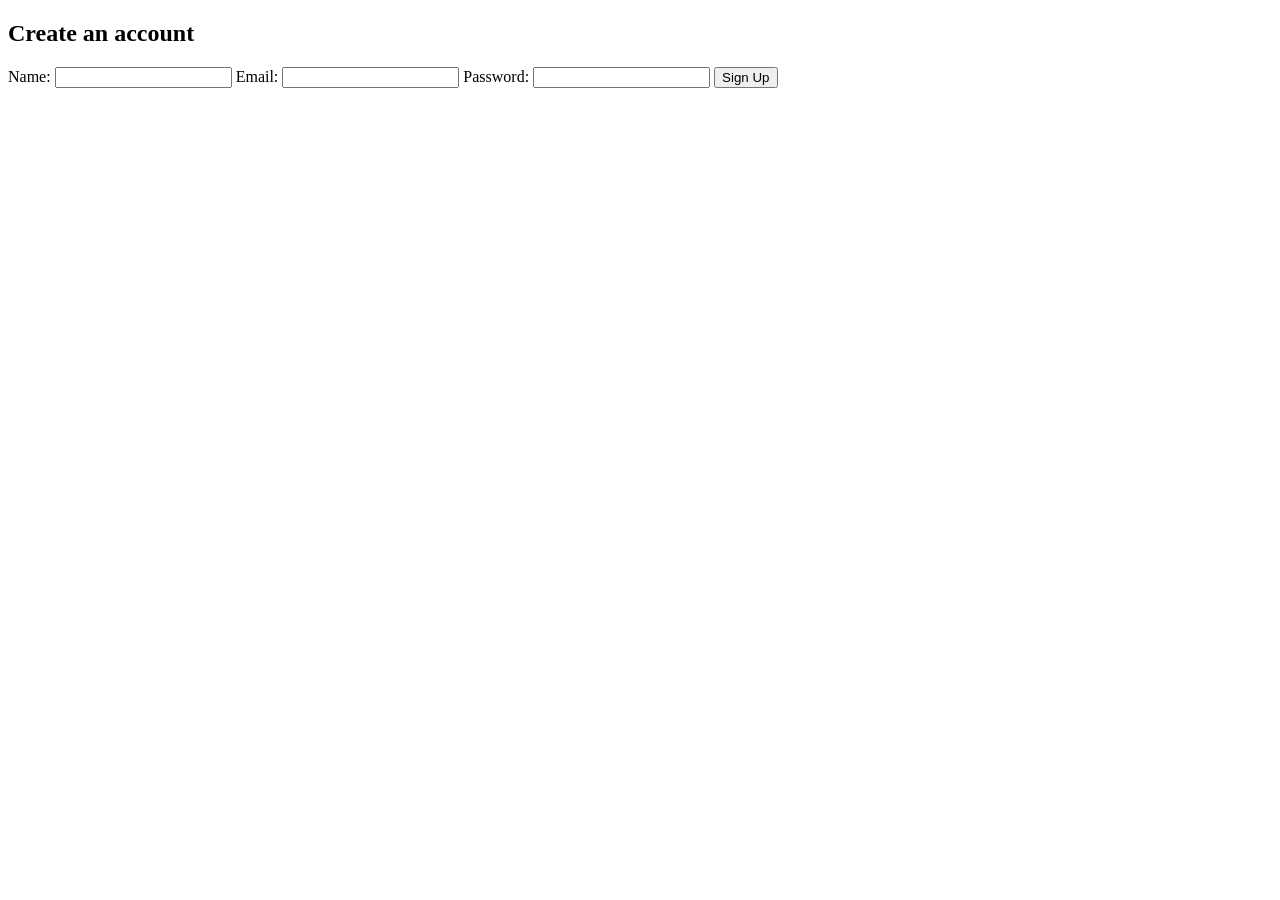
==== commit 9ff5a5f0: "created a sign up page and it's style file" ====
--- a/index.html
+++ b/index.html
@@ -3,148 +3,24 @@
 <head>
     <meta charset="UTF-8">
     <meta name="viewport" content="width=device-width, initial-scale=1.0">
-    <script src="script.js" defer></script>
-    <link rel="stylesheet" href="style.css">
-    <link rel="stylesheet" href="fontawesome-free-7.1.0-web/css/all.min.css">
-    <link rel="stylesheet" href="fontawesome-free-7.1.0-web/css/brands.css">
-    <title>NewPay</title>
+    <link rel="stylesheet" href="sign-up.css">
+    <title>Sign up</title>
 </head>
 <body>
-    <section class="main">
-        <nav class="top-nav">
-                <h2>NewPay</h2>
-                <div class="other">
-                    <button class="support"><i class="far fa-question-circle"></i></button>
-                    <button class="rewards"><i class="fas fa-gift"></i>Rewards</button>
-                </div>
-        </nav>
-        <section class="money">
-            <div class="amount">
-                <div class="balance">
-                    <h1>$200,123.98</h1>
-                </div>
-                <div class="saved-balance">
-                    <p>Money hold $2,455</p>
-                </div>
-            </div>
-        </section>
-        <section class="send-and-history">
-            <div class="send-receive">
-                <button type="button" class="send" ><i class=></i>Send</button></a>
-                <button type="button" class="receive">Receive</button>
-            </div>
-            <div class="favourite">
-                <div class="send-again div-nav">
-                    <p>Send again</p>
-                    <button type="button">+ Add</button>
+    <section class="sign-up">
+        <h1>Create an account</h1>
+        <form action="" method="post">
+            <label for="user-name">Name:</label>
+            <input type="text" name="user-name" id="user-name">
 
-                </div>
-                <div class="favourite-contact">
-                    <div class="contact-a favor">
-                        <img src="img/user/IMG_3516.JPG" alt="contact-a-profile">
-                        <div class="activity"><i class="fab fa-bitcoin"></i></div>
-                        
-                    </div>
-                    <div class="contact-b favor">
-                        <img src="img/user/IMG_3517.JPG" alt="contact-b-profile">
-                        <div class="activity"><i class="fas fas fa-dollar-sign"></i></div>
-                    </div>
-                    <div class="contact-c favor">
-                        <img src="img/user/IMG_3518.JPG" alt="contact-c-profile">
-                        <div class="activity"><i class="fas fas fa-dollar-sign"></i></div>
-                    </div>
-                    <div class="contact-d favor">
-                        <img src="img/user/IMG_3519.JPG" alt="contact-d-profile">
-                        <div class="activity"><i class="fab fa-paypal"></i></div>
-                    </div>
-                    <div class="contact-e favor">
-                        <img src="img/user/IMG_3520.JPG" alt="contact-a-profile">
-                        <div class="activity"><i class="fab fa-apple-pay"></i></div>
-                    </div>
-                    <div class="contact-f favor">
-                        <img src="img/user/IMG_3516.JPG" alt="contact-a-profile">
-                        <div class="activity"><i class="fab fa-ethereum"></i></div>
-                    </div>
-                </div>
-            </div>
-            <div class="transcation-history">
-                <div class="transcation-history-nav div-nav">
-                    <p>History transaction</p>
-                    <button type="button">See more</button>
-                </div>
-                <div class="history">
-                    <div class="history-a history-sec">
-                        <div class="profile-details">
-                            <img src="./img/user/IMG_3516.JPG" alt="user-profile">
-                            <div class="trans-details">
-                                <h3 class="name">Dribble Pro</h3>
-                                <p class="date-time">June 28 .00:01 AM</p>
-                            </div>
-                        </div>
-                        <div class="transcation-amount">
-                            <p>- $573</p>
-                        </div>
-                    </div>
-                    <div class="history-b history-sec">
-                        <div class="profile-details">
-                            <img src="./img/user/IMG_3517.JPG" alt="user-profile">
-                            <div class="trans-details">
-                                <h3 class="name">Syaiful Rjial</h3>
-                                <p class="date-time">June 22 .05:20 PM</p>
-                            </div>
-                        </div>
-                        <div class="transcation-amount">
-                            <p>+ $1000</p>
-                        </div>
-                    </div>
-                    <div class="history-c history-sec">
-                        <div class="profile-details">
-                            <img src="./img/user/IMG_3519.JPG" alt="user-profile">
-                            <div class="trans-details">
-                                <h3 class="name">Radical Nerd</h3>
-                                <p class="date-time">June 12 .07:20 AM</p>
-                            </div>
-                        </div>
-                        <div class="transcation-amount">
-                            <p>-$273</p>
-                        </div>
-                    </div>
-                    <div class="history-d history-sec">
-                        <div class="profile-details">
-                            <img src="./img/user/IMG_3517.JPG" alt="user-profile">
-                            <div class="trans-details">
-                                <h3 class="name">Dribble Pro</h3>
-                                <p class="date-time">June 28 .00:01 AM</p>
-                            </div>
-                        </div>
-                        <div class="transcation-amount">
-                            <p>- $573</p>
-                        </div>
-                    </div>
-                    <div class="history-e history-sec">
-                        <div class="profile-details">
-                            <img src="./img/user/IMG_3520.JPG" alt="user-profile">
-                            <div class="trans-details">
-                                <h3 class="name">Dribble Pro</h3>
-                                <p class="date-time">June 28 .00:01 AM</p>
-                            </div>
-                        </div>
-                        <div class="transcation-amount">
-                            <p>- $573</p>
-                        </div>
-                    </div>
-                </div>
-            </div>
-        </section>
-        <div class="down-nav">
-            <i class="fas fa-home"></i>
-            <i class="far fa-credit-card"></i>
-            <i class="far fa-user-circle"></i>
-        </div>  
-    
-    </section>
-    <section class="soon">
-    <p>COMING SOON <i class="far fa-clock"></i></p><br><p>Only Send and Receive are available</p>
+            <label for="email">Email:</label>
+            <input type="email" name="email" id="email">
+
+            <label for="password">Password:</label>
+            <input type="password" name="password" id="password">
+
+            <button type="submit">Sign Up</button>
+        </form>
     </section>
 </body>
-</html>
+</html>
--- a/sign-up.css
+++ b/sign-up.css
@@ -0,0 +1,4 @@
+:root{
+    --octonary-color: #F3F4F6;
+    --secondary-color: #3B82F6;
+}
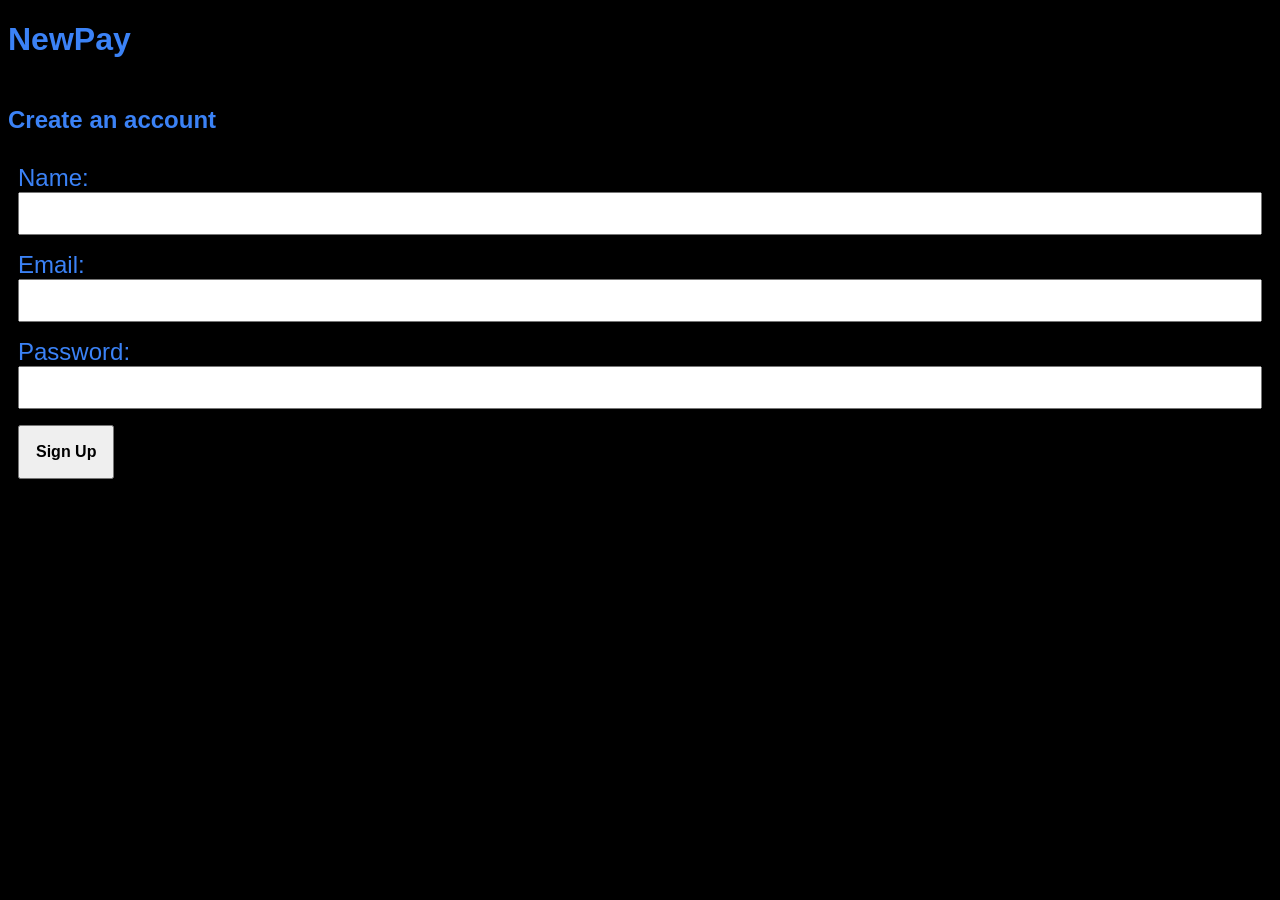
==== commit f93a4373: "styled the css file" ====
--- a/index.html
+++ b/index.html
@@ -7,17 +7,18 @@
     <title>Sign up</title>
 </head>
 <body>
+    <h1>NewPay</h1>
     <section class="sign-up">
         <h1>Create an account</h1>
         <form action="" method="post">
             <label for="user-name">Name:</label>
-            <input type="text" name="user-name" id="user-name">
+            <input type="text" name="user-name" id="user-name" required>
 
             <label for="email">Email:</label>
-            <input type="email" name="email" id="email">
+            <input type="email" name="email" id="email" required>
 
             <label for="password">Password:</label>
-            <input type="password" name="password" id="password">
+            <input type="password" name="password" id="password" required>
 
             <button type="submit">Sign Up</button>
         </form>
--- a/sign-up.css
+++ b/sign-up.css
@@ -1,4 +1,36 @@
 :root{
     --octonary-color: #F3F4F6;
     --secondary-color: #3B82F6;
-}+}
+body{
+    background-color: black;
+    color: #3B82F6;
+}
+h1{
+    font-family: 'Franklin Gothic Medium', 'Arial Narrow', Arial, sans-serif;
+}
+.sign-up{
+    background-color: black;
+    margin: 3rem auto;
+    font-family: 'Gill Sans', 'Gill Sans MT', Calibri, 'Trebuchet MS', sans-serif;
+}
+form{
+    display: flex;
+    flex-direction: column;
+    font-family: Arial, Helvetica, sans-serif;
+    padding: 10px;
+    font-size: 1rem;
+}
+form label{
+    font-size: 1.5rem;
+}
+form input{
+    margin-bottom: 1rem;
+    font-size: 2rem;
+}
+form button{
+    width: fit-content;
+    padding: 1rem;
+    font-size: 1rem;
+    font-weight: 700;
+}
